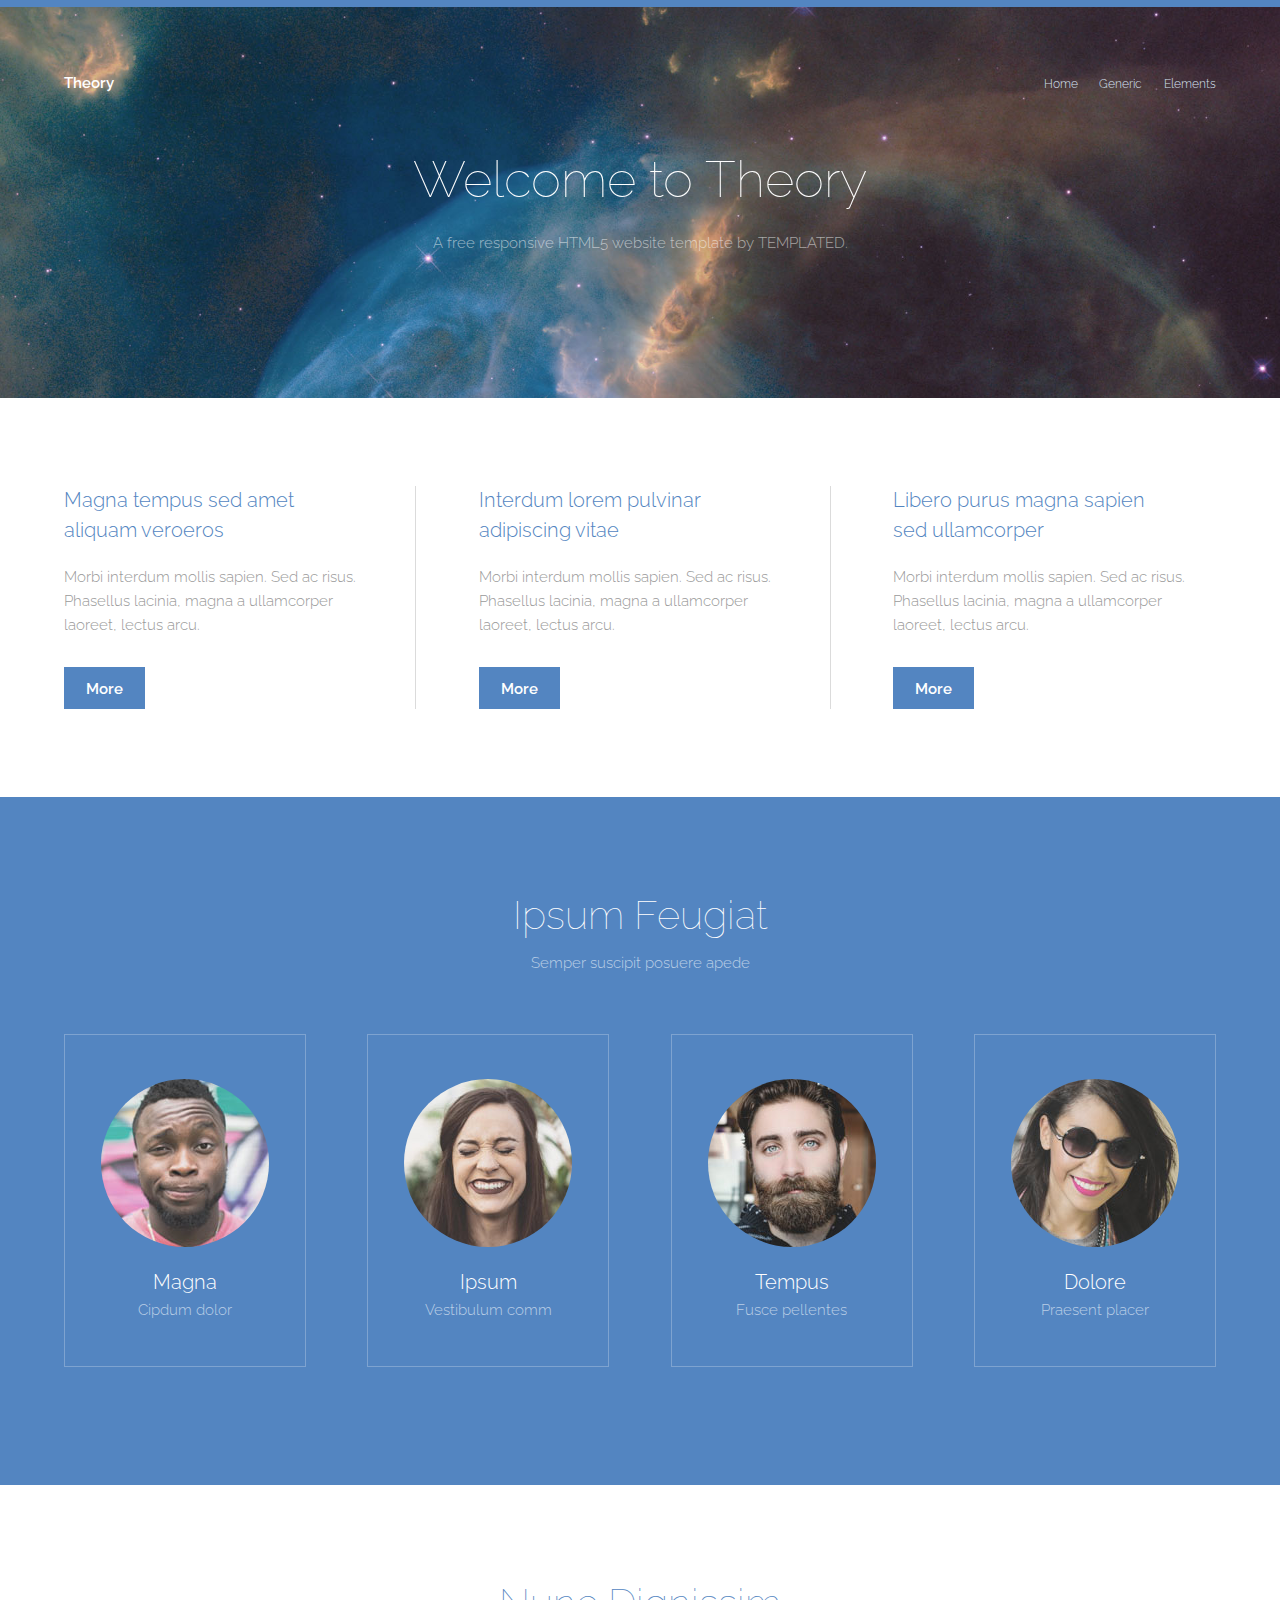
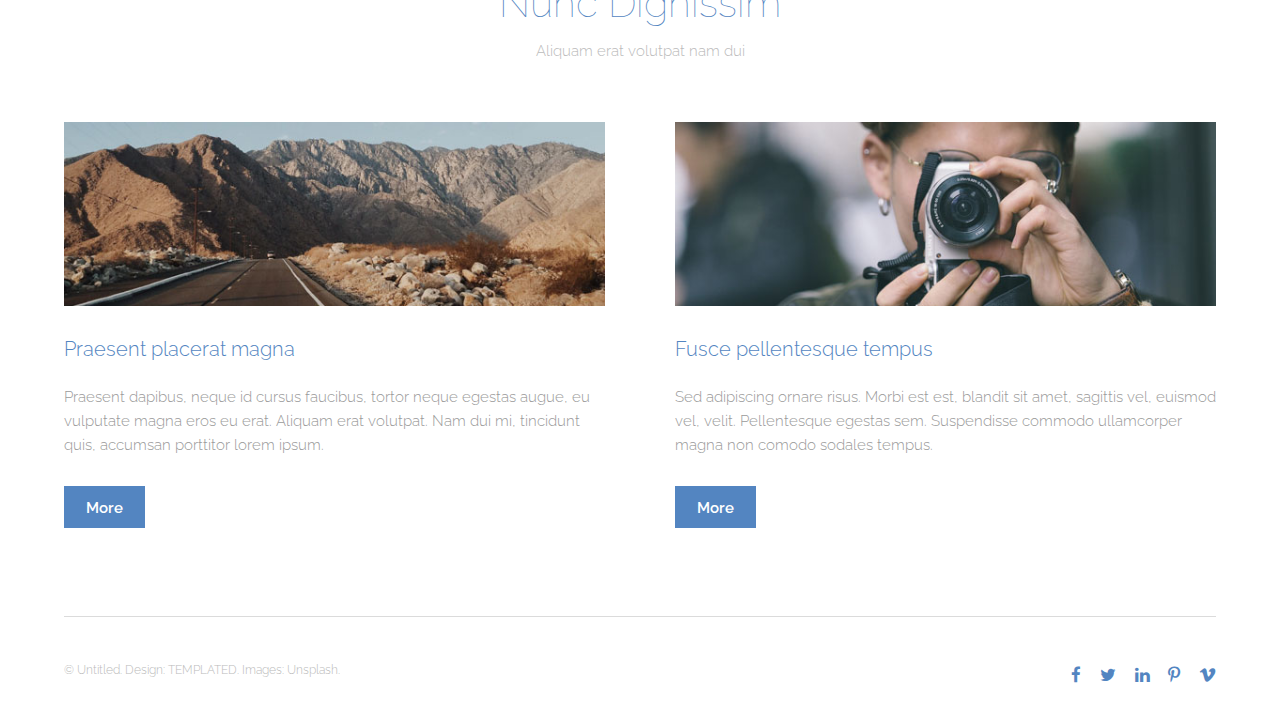
==== index.html @ 664e60cd "Contribuyendo archivos iniciales de proyecto entregado 1.06.17" ====
<!DOCTYPE HTML>
<!--
	Theory by TEMPLATED
	templated.co @templatedco
	Released for free under the Creative Commons Attribution 3.0 license (templated.co/license)
-->
<html>
	<head>
		<title>Theory by TEMPLATED</title>
		<meta charset="utf-8" />
		<meta name="viewport" content="width=device-width, initial-scale=1" />
		<link rel="stylesheet" href="assets/css/main.css" />
	</head>
	<body>

		<!-- Header -->
			<header id="header">
				<div class="inner">
					<a href="index.html" class="logo">Theory</a>
					<nav id="nav">
						<a href="index.html">Home</a>
						<a href="generic.html">Generic</a>
						<a href="elements.html">Elements</a>
					</nav>
					<a href="#navPanel" class="navPanelToggle"><span class="fa fa-bars"></span></a>
				</div>
			</header>

		<!-- Banner -->
			<section id="banner">
				<h1>Welcome to Theory</h1>
				<p>A free responsive HTML5 website template by TEMPLATED.</p>
			</section>

		<!-- One -->
			<section id="one" class="wrapper">
				<div class="inner">
					<div class="flex flex-3">
						<article>
							<header>
								<h3>Magna tempus sed amet<br /> aliquam veroeros</h3>
							</header>
							<p>Morbi interdum mollis sapien. Sed ac risus. Phasellus lacinia, magna a ullamcorper laoreet, lectus arcu.</p>
							<footer>
								<a href="#" class="button special">More</a>
							</footer>
						</article>
						<article>
							<header>
								<h3>Interdum lorem pulvinar<br /> adipiscing vitae</h3>
							</header>
							<p>Morbi interdum mollis sapien. Sed ac risus. Phasellus lacinia, magna a ullamcorper laoreet, lectus arcu.</p>
							<footer>
								<a href="#" class="button special">More</a>
							</footer>
						</article>
						<article>
							<header>
								<h3>Libero purus magna sapien<br /> sed ullamcorper</h3>
							</header>
							<p>Morbi interdum mollis sapien. Sed ac risus. Phasellus lacinia, magna a ullamcorper laoreet, lectus arcu.</p>
							<footer>
								<a href="#" class="button special">More</a>
							</footer>
						</article>
					</div>
				</div>
			</section>

		<!-- Two -->
			<section id="two" class="wrapper style1 special">
				<div class="inner">
					<header>
						<h2>Ipsum Feugiat</h2>
						<p>Semper suscipit posuere apede</p>
					</header>
					<div class="flex flex-4">
						<div class="box person">
							<div class="image round">
								<img src="images/pic03.jpg" alt="Person 1" />
							</div>
							<h3>Magna</h3>
							<p>Cipdum dolor</p>
						</div>
						<div class="box person">
							<div class="image round">
								<img src="images/pic04.jpg" alt="Person 2" />
							</div>
							<h3>Ipsum</h3>
							<p>Vestibulum comm</p>
						</div>
						<div class="box person">
							<div class="image round">
								<img src="images/pic05.jpg" alt="Person 3" />
							</div>
							<h3>Tempus</h3>
							<p>Fusce pellentes</p>
						</div>
						<div class="box person">
							<div class="image round">
								<img src="images/pic06.jpg" alt="Person 4" />
							</div>
							<h3>Dolore</h3>
							<p>Praesent placer</p>
						</div>
					</div>
				</div>
			</section>

		<!-- Three -->
			<section id="three" class="wrapper special">
				<div class="inner">
					<header class="align-center">
						<h2>Nunc Dignissim</h2>
						<p>Aliquam erat volutpat nam dui </p>
					</header>
					<div class="flex flex-2">
						<article>
							<div class="image fit">
								<img src="images/pic01.jpg" alt="Pic 01" />
							</div>
							<header>
								<h3>Praesent placerat magna</h3>
							</header>
							<p>Praesent dapibus, neque id cursus faucibus, tortor neque egestas augue, eu vulputate magna eros eu erat. Aliquam erat volutpat. Nam dui mi, tincidunt quis, accumsan porttitor lorem ipsum.</p>
							<footer>
								<a href="#" class="button special">More</a>
							</footer>
						</article>
						<article>
							<div class="image fit">
								<img src="images/pic02.jpg" alt="Pic 02" />
							</div>
							<header>
								<h3>Fusce pellentesque tempus</h3>
							</header>
							<p>Sed adipiscing ornare risus. Morbi est est, blandit sit amet, sagittis vel, euismod vel, velit. Pellentesque egestas sem. Suspendisse commodo ullamcorper magna non comodo sodales tempus.</p>
							<footer>
								<a href="#" class="button special">More</a>
							</footer>
						</article>
					</div>
				</div>
			</section>

		<!-- Footer -->
			<footer id="footer">
				<div class="inner">
					<div class="flex">
						<div class="copyright">
							&copy; Untitled. Design: <a href="https://templated.co">TEMPLATED</a>. Images: <a href="https://unsplash.com">Unsplash</a>.
						</div>
						<ul class="icons">
							<li><a href="#" class="icon fa-facebook"><span class="label">Facebook</span></a></li>
							<li><a href="#" class="icon fa-twitter"><span class="label">Twitter</span></a></li>
							<li><a href="#" class="icon fa-linkedin"><span class="label">linkedIn</span></a></li>
							<li><a href="#" class="icon fa-pinterest-p"><span class="label">Pinterest</span></a></li>
							<li><a href="#" class="icon fa-vimeo"><span class="label">Vimeo</span></a></li>
						</ul>
					</div>
				</div>
			</footer>

		<!-- Scripts -->
			<script src="assets/js/jquery.min.js"></script>
			<script src="assets/js/skel.min.js"></script>
			<script src="assets/js/util.js"></script>
			<script src="assets/js/main.js"></script>

	</body>
</html>
---- assets/css/main.css ----
@charset "UTF-8";
@import url(font-awesome.min.css);
@import "https://fonts.googleapis.com/css?family=Raleway:100,300,600";

/*
	Theory by TEMPLATED
	templated.co @templatedco
	Released for free under the Creative Commons Attribution 3.0 license (templated.co/license)
*/

/* Reset */

	html, body, div, span, applet, object, iframe, h1, h2, h3, h4, h5, h6, p, blockquote, pre, a, abbr, acronym, address, big, cite, code, del, dfn, em, img, ins, kbd, q, s, samp, small, strike, strong, sub, sup, tt, var, b, u, i, center, dl, dt, dd, ol, ul, li, fieldset, form, label, legend, table, caption, tbody, tfoot, thead, tr, th, td, article, aside, canvas, details, embed, figure, figcaption, footer, header, hgroup, menu, nav, output, ruby, section, summary, time, mark, audio, video {
		margin: 0;
		padding: 0;
		border: 0;
		font-size: 100%;
		font: inherit;
		vertical-align: baseline;
	}

	article, aside, details, figcaption, figure, footer, header, hgroup, menu, nav, section {
		display: block;
	}

	body {
		line-height: 1;
	}

	ol, ul {
		list-style: none;
	}

	blockquote, q {
		quotes: none;
	}

	blockquote:before, blockquote:after, q:before, q:after {
		content: '';
		content: none;
	}

	table {
		border-collapse: collapse;
		border-spacing: 0;
	}

	body {
		-webkit-text-size-adjust: none;
	}

/* Box Model */

	*, *:before, *:after {
		-moz-box-sizing: border-box;
		-webkit-box-sizing: border-box;
		box-sizing: border-box;
	}

/* Containers */

	.container {
		margin-left: auto;
		margin-right: auto;
	}

	.container.\31 25\25 {
		width: 100%;
		max-width: 100em;
		min-width: 80em;
	}

	.container.\37 5\25 {
		width: 60em;
	}

	.container.\35 0\25 {
		width: 40em;
	}

	.container.\32 5\25 {
		width: 20em;
	}

	.container {
		width: 80em;
	}

	@media screen and (max-width: 1680px) {

		.container.\31 25\25 {
			width: 100%;
			max-width: 100em;
			min-width: 80em;
		}

		.container.\37 5\25 {
			width: 60em;
		}

		.container.\35 0\25 {
			width: 40em;
		}

		.container.\32 5\25 {
			width: 20em;
		}

		.container {
			width: 80em;
		}

	}

	@media screen and (max-width: 1280px) {

		.container.\31 25\25 {
			width: 100%;
			max-width: 81.25em;
			min-width: 65em;
		}

		.container.\37 5\25 {
			width: 48.75em;
		}

		.container.\35 0\25 {
			width: 32.5em;
		}

		.container.\32 5\25 {
			width: 16.25em;
		}

		.container {
			width: 65em;
		}

	}

	@media screen and (max-width: 980px) {

		.container.\31 25\25 {
			width: 100%;
			max-width: 112.5%;
			min-width: 90%;
		}

		.container.\37 5\25 {
			width: 67.5%;
		}

		.container.\35 0\25 {
			width: 45%;
		}

		.container.\32 5\25 {
			width: 22.5%;
		}

		.container {
			width: 90%;
		}

	}

	@media screen and (max-width: 736px) {

		.container.\31 25\25 {
			width: 100%;
			max-width: 112.5%;
			min-width: 90%;
		}

		.container.\37 5\25 {
			width: 67.5%;
		}

		.container.\35 0\25 {
			width: 45%;
		}

		.container.\32 5\25 {
			width: 22.5%;
		}

		.container {
			width: 90% !important;
		}

	}

	@media screen and (max-width: 480px) {

		.container.\31 25\25 {
			width: 100%;
			max-width: 112.5%;
			min-width: 90%;
		}

		.container.\37 5\25 {
			width: 67.5%;
		}

		.container.\35 0\25 {
			width: 45%;
		}

		.container.\32 5\25 {
			width: 22.5%;
		}

		.container {
			width: 90% !important;
		}

	}

/* Grid */

	.row {
		border-bottom: solid 1px transparent;
		-moz-box-sizing: border-box;
		-webkit-box-sizing: border-box;
		box-sizing: border-box;
	}

	.row > * {
		float: left;
		-moz-box-sizing: border-box;
		-webkit-box-sizing: border-box;
		box-sizing: border-box;
	}

	.row:after, .row:before {
		content: '';
		display: block;
		clear: both;
		height: 0;
	}

	.row.uniform > * > :first-child {
		margin-top: 0;
	}

	.row.uniform > * > :last-child {
		margin-bottom: 0;
	}

	.row.\30 \25 > * {
		padding: 0 0 0 0em;
	}

	.row.\30 \25 {
		margin: 0 0 -1px 0em;
	}

	.row.uniform.\30 \25 > * {
		padding: 0em 0 0 0em;
	}

	.row.uniform.\30 \25 {
		margin: 0em 0 -1px 0em;
	}

	.row > * {
		padding: 0 0 0 2em;
	}

	.row {
		margin: 0 0 -1px -2em;
	}

	.row.uniform > * {
		padding: 2em 0 0 2em;
	}

	.row.uniform {
		margin: -2em 0 -1px -2em;
	}

	.row.\32 00\25 > * {
		padding: 0 0 0 4em;
	}

	.row.\32 00\25 {
		margin: 0 0 -1px -4em;
	}

	.row.uniform.\32 00\25 > * {
		padding: 4em 0 0 4em;
	}

	.row.uniform.\32 00\25 {
		margin: -4em 0 -1px -4em;
	}

	.row.\31 50\25 > * {
		padding: 0 0 0 3em;
	}

	.row.\31 50\25 {
		margin: 0 0 -1px -3em;
	}

	.row.uniform.\31 50\25 > * {
		padding: 3em 0 0 3em;
	}

	.row.uniform.\31 50\25 {
		margin: -3em 0 -1px -3em;
	}

	.row.\35 0\25 > * {
		padding: 0 0 0 1em;
	}

	.row.\35 0\25 {
		margin: 0 0 -1px -1em;
	}

	.row.uniform.\35 0\25 > * {
		padding: 1em 0 0 1em;
	}

	.row.uniform.\35 0\25 {
		margin: -1em 0 -1px -1em;
	}

	.row.\32 5\25 > * {
		padding: 0 0 0 0.5em;
	}

	.row.\32 5\25 {
		margin: 0 0 -1px -0.5em;
	}

	.row.uniform.\32 5\25 > * {
		padding: 0.5em 0 0 0.5em;
	}

	.row.uniform.\32 5\25 {
		margin: -0.5em 0 -1px -0.5em;
	}

	.\31 2u, .\31 2u\24 {
		width: 100%;
		clear: none;
		margin-left: 0;
	}

	.\31 1u, .\31 1u\24 {
		width: 91.6666666667%;
		clear: none;
		margin-left: 0;
	}

	.\31 0u, .\31 0u\24 {
		width: 83.3333333333%;
		clear: none;
		margin-left: 0;
	}

	.\39 u, .\39 u\24 {
		width: 75%;
		clear: none;
		margin-left: 0;
	}

	.\38 u, .\38 u\24 {
		width: 66.6666666667%;
		clear: none;
		margin-left: 0;
	}

	.\37 u, .\37 u\24 {
		width: 58.3333333333%;
		clear: none;
		margin-left: 0;
	}

	.\36 u, .\36 u\24 {
		width: 50%;
		clear: none;
		margin-left: 0;
	}

	.\35 u, .\35 u\24 {
		width: 41.6666666667%;
		clear: none;
		margin-left: 0;
	}

	.\34 u, .\34 u\24 {
		width: 33.3333333333%;
		clear: none;
		margin-left: 0;
	}

	.\33 u, .\33 u\24 {
		width: 25%;
		clear: none;
		margin-left: 0;
	}

	.\32 u, .\32 u\24 {
		width: 16.6666666667%;
		clear: none;
		margin-left: 0;
	}

	.\31 u, .\31 u\24 {
		width: 8.3333333333%;
		clear: none;
		margin-left: 0;
	}

	.\31 2u\24 + *,
	.\31 1u\24 + *,
	.\31 0u\24 + *,
	.\39 u\24 + *,
	.\38 u\24 + *,
	.\37 u\24 + *,
	.\36 u\24 + *,
	.\35 u\24 + *,
	.\34 u\24 + *,
	.\33 u\24 + *,
	.\32 u\24 + *,
	.\31 u\24 + * {
		clear: left;
	}

	.\-11u {
		margin-left: 91.66667%;
	}

	.\-10u {
		margin-left: 83.33333%;
	}

	.\-9u {
		margin-left: 75%;
	}

	.\-8u {
		margin-left: 66.66667%;
	}

	.\-7u {
		margin-left: 58.33333%;
	}

	.\-6u {
		margin-left: 50%;
	}

	.\-5u {
		margin-left: 41.66667%;
	}

	.\-4u {
		margin-left: 33.33333%;
	}

	.\-3u {
		margin-left: 25%;
	}

	.\-2u {
		margin-left: 16.66667%;
	}

	.\-1u {
		margin-left: 8.33333%;
	}

	@media screen and (max-width: 1680px) {

		.row > * {
			padding: 0 0 0 2em;
		}

		.row {
			margin: 0 0 -1px -2em;
		}

		.row.uniform > * {
			padding: 2em 0 0 2em;
		}

		.row.uniform {
			margin: -2em 0 -1px -2em;
		}

		.row.\32 00\25 > * {
			padding: 0 0 0 4em;
		}

		.row.\32 00\25 {
			margin: 0 0 -1px -4em;
		}

		.row.uniform.\32 00\25 > * {
			padding: 4em 0 0 4em;
		}

		.row.uniform.\32 00\25 {
			margin: -4em 0 -1px -4em;
		}

		.row.\31 50\25 > * {
			padding: 0 0 0 3em;
		}

		.row.\31 50\25 {
			margin: 0 0 -1px -3em;
		}

		.row.uniform.\31 50\25 > * {
			padding: 3em 0 0 3em;
		}

		.row.uniform.\31 50\25 {
			margin: -3em 0 -1px -3em;
		}

		.row.\35 0\25 > * {
			padding: 0 0 0 1em;
		}

		.row.\35 0\25 {
			margin: 0 0 -1px -1em;
		}

		.row.uniform.\35 0\25 > * {
			padding: 1em 0 0 1em;
		}

		.row.uniform.\35 0\25 {
			margin: -1em 0 -1px -1em;
		}

		.row.\32 5\25 > * {
			padding: 0 0 0 0.5em;
		}

		.row.\32 5\25 {
			margin: 0 0 -1px -0.5em;
		}

		.row.uniform.\32 5\25 > * {
			padding: 0.5em 0 0 0.5em;
		}

		.row.uniform.\32 5\25 {
			margin: -0.5em 0 -1px -0.5em;
		}

		.\31 2u\28xlarge\29, .\31 2u\24\28xlarge\29 {
			width: 100%;
			clear: none;
			margin-left: 0;
		}

		.\31 1u\28xlarge\29, .\31 1u\24\28xlarge\29 {
			width: 91.6666666667%;
			clear: none;
			margin-left: 0;
		}

		.\31 0u\28xlarge\29, .\31 0u\24\28xlarge\29 {
			width: 83.3333333333%;
			clear: none;
			margin-left: 0;
		}

		.\39 u\28xlarge\29, .\39 u\24\28xlarge\29 {
			width: 75%;
			clear: none;
			margin-left: 0;
		}

		.\38 u\28xlarge\29, .\38 u\24\28xlarge\29 {
			width: 66.6666666667%;
			clear: none;
			margin-left: 0;
		}

		.\37 u\28xlarge\29, .\37 u\24\28xlarge\29 {
			width: 58.3333333333%;
			clear: none;
			margin-left: 0;
		}

		.\36 u\28xlarge\29, .\36 u\24\28xlarge\29 {
			width: 50%;
			clear: none;
			margin-left: 0;
		}

		.\35 u\28xlarge\29, .\35 u\24\28xlarge\29 {
			width: 41.6666666667%;
			clear: none;
			margin-left: 0;
		}

		.\34 u\28xlarge\29, .\34 u\24\28xlarge\29 {
			width: 33.3333333333%;
			clear: none;
			margin-left: 0;
		}

		.\33 u\28xlarge\29, .\33 u\24\28xlarge\29 {
			width: 25%;
			clear: none;
			margin-left: 0;
		}

		.\32 u\28xlarge\29, .\32 u\24\28xlarge\29 {
			width: 16.6666666667%;
			clear: none;
			margin-left: 0;
		}

		.\31 u\28xlarge\29, .\31 u\24\28xlarge\29 {
			width: 8.3333333333%;
			clear: none;
			margin-left: 0;
		}

		.\31 2u\24\28xlarge\29 + *,
		.\31 1u\24\28xlarge\29 + *,
		.\31 0u\24\28xlarge\29 + *,
		.\39 u\24\28xlarge\29 + *,
		.\38 u\24\28xlarge\29 + *,
		.\37 u\24\28xlarge\29 + *,
		.\36 u\24\28xlarge\29 + *,
		.\35 u\24\28xlarge\29 + *,
		.\34 u\24\28xlarge\29 + *,
		.\33 u\24\28xlarge\29 + *,
		.\32 u\24\28xlarge\29 + *,
		.\31 u\24\28xlarge\29 + * {
			clear: left;
		}

		.\-11u\28xlarge\29 {
			margin-left: 91.66667%;
		}

		.\-10u\28xlarge\29 {
			margin-left: 83.33333%;
		}

		.\-9u\28xlarge\29 {
			margin-left: 75%;
		}

		.\-8u\28xlarge\29 {
			margin-left: 66.66667%;
		}

		.\-7u\28xlarge\29 {
			margin-left: 58.33333%;
		}

		.\-6u\28xlarge\29 {
			margin-left: 50%;
		}

		.\-5u\28xlarge\29 {
			margin-left: 41.66667%;
		}

		.\-4u\28xlarge\29 {
			margin-left: 33.33333%;
		}

		.\-3u\28xlarge\29 {
			margin-left: 25%;
		}

		.\-2u\28xlarge\29 {
			margin-left: 16.66667%;
		}

		.\-1u\28xlarge\29 {
			margin-left: 8.33333%;
		}

	}

	@media screen and (max-width: 1280px) {

		.row > * {
			padding: 0 0 0 1.5em;
		}

		.row {
			margin: 0 0 -1px -1.5em;
		}

		.row.uniform > * {
			padding: 1.5em 0 0 1.5em;
		}

		.row.uniform {
			margin: -1.5em 0 -1px -1.5em;
		}

		.row.\32 00\25 > * {
			padding: 0 0 0 3em;
		}

		.row.\32 00\25 {
			margin: 0 0 -1px -3em;
		}

		.row.uniform.\32 00\25 > * {
			padding: 3em 0 0 3em;
		}

		.row.uniform.\32 00\25 {
			margin: -3em 0 -1px -3em;
		}

		.row.\31 50\25 > * {
			padding: 0 0 0 2.25em;
		}

		.row.\31 50\25 {
			margin: 0 0 -1px -2.25em;
		}

		.row.uniform.\31 50\25 > * {
			padding: 2.25em 0 0 2.25em;
		}

		.row.uniform.\31 50\25 {
			margin: -2.25em 0 -1px -2.25em;
		}

		.row.\35 0\25 > * {
			padding: 0 0 0 0.75em;
		}

		.row.\35 0\25 {
			margin: 0 0 -1px -0.75em;
		}

		.row.uniform.\35 0\25 > * {
			padding: 0.75em 0 0 0.75em;
		}

		.row.uniform.\35 0\25 {
			margin: -0.75em 0 -1px -0.75em;
		}

		.row.\32 5\25 > * {
			padding: 0 0 0 0.375em;
		}

		.row.\32 5\25 {
			margin: 0 0 -1px -0.375em;
		}

		.row.uniform.\32 5\25 > * {
			padding: 0.375em 0 0 0.375em;
		}

		.row.uniform.\32 5\25 {
			margin: -0.375em 0 -1px -0.375em;
		}

		.\31 2u\28large\29, .\31 2u\24\28large\29 {
			width: 100%;
			clear: none;
			margin-left: 0;
		}

		.\31 1u\28large\29, .\31 1u\24\28large\29 {
			width: 91.6666666667%;
			clear: none;
			margin-left: 0;
		}

		.\31 0u\28large\29, .\31 0u\24\28large\29 {
			width: 83.3333333333%;
			clear: none;
			margin-left: 0;
		}

		.\39 u\28large\29, .\39 u\24\28large\29 {
			width: 75%;
			clear: none;
			margin-left: 0;
		}

		.\38 u\28large\29, .\38 u\24\28large\29 {
			width: 66.6666666667%;
			clear: none;
			margin-left: 0;
		}

		.\37 u\28large\29, .\37 u\24\28large\29 {
			width: 58.3333333333%;
			clear: none;
			margin-left: 0;
		}

		.\36 u\28large\29, .\36 u\24\28large\29 {
			width: 50%;
			clear: none;
			margin-left: 0;
		}

		.\35 u\28large\29, .\35 u\24\28large\29 {
			width: 41.6666666667%;
			clear: none;
			margin-left: 0;
		}

		.\34 u\28large\29, .\34 u\24\28large\29 {
			width: 33.3333333333%;
			clear: none;
			margin-left: 0;
		}

		.\33 u\28large\29, .\33 u\24\28large\29 {
			width: 25%;
			clear: none;
			margin-left: 0;
		}

		.\32 u\28large\29, .\32 u\24\28large\29 {
			width: 16.6666666667%;
			clear: none;
			margin-left: 0;
		}

		.\31 u\28large\29, .\31 u\24\28large\29 {
			width: 8.3333333333%;
			clear: none;
			margin-left: 0;
		}

		.\31 2u\24\28large\29 + *,
		.\31 1u\24\28large\29 + *,
		.\31 0u\24\28large\29 + *,
		.\39 u\24\28large\29 + *,
		.\38 u\24\28large\29 + *,
		.\37 u\24\28large\29 + *,
		.\36 u\24\28large\29 + *,
		.\35 u\24\28large\29 + *,
		.\34 u\24\28large\29 + *,
		.\33 u\24\28large\29 + *,
		.\32 u\24\28large\29 + *,
		.\31 u\24\28large\29 + * {
			clear: left;
		}

		.\-11u\28large\29 {
			margin-left: 91.66667%;
		}

		.\-10u\28large\29 {
			margin-left: 83.33333%;
		}

		.\-9u\28large\29 {
			margin-left: 75%;
		}

		.\-8u\28large\29 {
			margin-left: 66.66667%;
		}

		.\-7u\28large\29 {
			margin-left: 58.33333%;
		}

		.\-6u\28large\29 {
			margin-left: 50%;
		}

		.\-5u\28large\29 {
			margin-left: 41.66667%;
		}

		.\-4u\28large\29 {
			margin-left: 33.33333%;
		}

		.\-3u\28large\29 {
			margin-left: 25%;
		}

		.\-2u\28large\29 {
			margin-left: 16.66667%;
		}

		.\-1u\28large\29 {
			margin-left: 8.33333%;
		}

	}

	@media screen and (max-width: 980px) {

		.row > * {
			padding: 0 0 0 1.5em;
		}

		.row {
			margin: 0 0 -1px -1.5em;
		}

		.row.uniform > * {
			padding: 1.5em 0 0 1.5em;
		}

		.row.uniform {
			margin: -1.5em 0 -1px -1.5em;
		}

		.row.\32 00\25 > * {
			padding: 0 0 0 3em;
		}

		.row.\32 00\25 {
			margin: 0 0 -1px -3em;
		}

		.row.uniform.\32 00\25 > * {
			padding: 3em 0 0 3em;
		}

		.row.uniform.\32 00\25 {
			margin: -3em 0 -1px -3em;
		}

		.row.\31 50\25 > * {
			padding: 0 0 0 2.25em;
		}

		.row.\31 50\25 {
			margin: 0 0 -1px -2.25em;
		}

		.row.uniform.\31 50\25 > * {
			padding: 2.25em 0 0 2.25em;
		}

		.row.uniform.\31 50\25 {
			margin: -2.25em 0 -1px -2.25em;
		}

		.row.\35 0\25 > * {
			padding: 0 0 0 0.75em;
		}

		.row.\35 0\25 {
			margin: 0 0 -1px -0.75em;
		}

		.row.uniform.\35 0\25 > * {
			padding: 0.75em 0 0 0.75em;
		}

		.row.uniform.\35 0\25 {
			margin: -0.75em 0 -1px -0.75em;
		}

		.row.\32 5\25 > * {
			padding: 0 0 0 0.375em;
		}

		.row.\32 5\25 {
			margin: 0 0 -1px -0.375em;
		}

		.row.uniform.\32 5\25 > * {
			padding: 0.375em 0 0 0.375em;
		}

		.row.uniform.\32 5\25 {
			margin: -0.375em 0 -1px -0.375em;
		}

		.\31 2u\28medium\29, .\31 2u\24\28medium\29 {
			width: 100%;
			clear: none;
			margin-left: 0;
		}

		.\31 1u\28medium\29, .\31 1u\24\28medium\29 {
			width: 91.6666666667%;
			clear: none;
			margin-left: 0;
		}

		.\31 0u\28medium\29, .\31 0u\24\28medium\29 {
			width: 83.3333333333%;
			clear: none;
			margin-left: 0;
		}

		.\39 u\28medium\29, .\39 u\24\28medium\29 {
			width: 75%;
			clear: none;
			margin-left: 0;
		}

		.\38 u\28medium\29, .\38 u\24\28medium\29 {
			width: 66.6666666667%;
			clear: none;
			margin-left: 0;
		}

		.\37 u\28medium\29, .\37 u\24\28medium\29 {
			width: 58.3333333333%;
			clear: none;
			margin-left: 0;
		}

		.\36 u\28medium\29, .\36 u\24\28medium\29 {
			width: 50%;
			clear: none;
			margin-left: 0;
		}

		.\35 u\28medium\29, .\35 u\24\28medium\29 {
			width: 41.6666666667%;
			clear: none;
			margin-left: 0;
		}

		.\34 u\28medium\29, .\34 u\24\28medium\29 {
			width: 33.3333333333%;
			clear: none;
			margin-left: 0;
		}

		.\33 u\28medium\29, .\33 u\24\28medium\29 {
			width: 25%;
			clear: none;
			margin-left: 0;
		}

		.\32 u\28medium\29, .\32 u\24\28medium\29 {
			width: 16.6666666667%;
			clear: none;
			margin-left: 0;
		}

		.\31 u\28medium\29, .\31 u\24\28medium\29 {
			width: 8.3333333333%;
			clear: none;
			margin-left: 0;
		}

		.\31 2u\24\28medium\29 + *,
		.\31 1u\24\28medium\29 + *,
		.\31 0u\24\28medium\29 + *,
		.\39 u\24\28medium\29 + *,
		.\38 u\24\28medium\29 + *,
		.\37 u\24\28medium\29 + *,
		.\36 u\24\28medium\29 + *,
		.\35 u\24\28medium\29 + *,
		.\34 u\24\28medium\29 + *,
		.\33 u\24\28medium\29 + *,
		.\32 u\24\28medium\29 + *,
		.\31 u\24\28medium\29 + * {
			clear: left;
		}

		.\-11u\28medium\29 {
			margin-left: 91.66667%;
		}

		.\-10u\28medium\29 {
			margin-left: 83.33333%;
		}

		.\-9u\28medium\29 {
			margin-left: 75%;
		}

		.\-8u\28medium\29 {
			margin-left: 66.66667%;
		}

		.\-7u\28medium\29 {
			margin-left: 58.33333%;
		}

		.\-6u\28medium\29 {
			margin-left: 50%;
		}

		.\-5u\28medium\29 {
			margin-left: 41.66667%;
		}

		.\-4u\28medium\29 {
			margin-left: 33.33333%;
		}

		.\-3u\28medium\29 {
			margin-left: 25%;
		}

		.\-2u\28medium\29 {
			margin-left: 16.66667%;
		}

		.\-1u\28medium\29 {
			margin-left: 8.33333%;
		}

	}

	@media screen and (max-width: 736px) {

		.row > * {
			padding: 0 0 0 1.25em;
		}

		.row {
			margin: 0 0 -1px -1.25em;
		}

		.row.uniform > * {
			padding: 1.25em 0 0 1.25em;
		}

		.row.uniform {
			margin: -1.25em 0 -1px -1.25em;
		}

		.row.\32 00\25 > * {
			padding: 0 0 0 2.5em;
		}

		.row.\32 00\25 {
			margin: 0 0 -1px -2.5em;
		}

		.row.uniform.\32 00\25 > * {
			padding: 2.5em 0 0 2.5em;
		}

		.row.uniform.\32 00\25 {
			margin: -2.5em 0 -1px -2.5em;
		}

		.row.\31 50\25 > * {
			padding: 0 0 0 1.875em;
		}

		.row.\31 50\25 {
			margin: 0 0 -1px -1.875em;
		}

		.row.uniform.\31 50\25 > * {
			padding: 1.875em 0 0 1.875em;
		}

		.row.uniform.\31 50\25 {
			margin: -1.875em 0 -1px -1.875em;
		}

		.row.\35 0\25 > * {
			padding: 0 0 0 0.625em;
		}

		.row.\35 0\25 {
			margin: 0 0 -1px -0.625em;
		}

		.row.uniform.\35 0\25 > * {
			padding: 0.625em 0 0 0.625em;
		}

		.row.uniform.\35 0\25 {
			margin: -0.625em 0 -1px -0.625em;
		}

		.row.\32 5\25 > * {
			padding: 0 0 0 0.3125em;
		}

		.row.\32 5\25 {
			margin: 0 0 -1px -0.3125em;
		}

		.row.uniform.\32 5\25 > * {
			padding: 0.3125em 0 0 0.3125em;
		}

		.row.uniform.\32 5\25 {
			margin: -0.3125em 0 -1px -0.3125em;
		}

		.\31 2u\28small\29, .\31 2u\24\28small\29 {
			width: 100%;
			clear: none;
			margin-left: 0;
		}

		.\31 1u\28small\29, .\31 1u\24\28small\29 {
			width: 91.6666666667%;
			clear: none;
			margin-left: 0;
		}

		.\31 0u\28small\29, .\31 0u\24\28small\29 {
			width: 83.3333333333%;
			clear: none;
			margin-left: 0;
		}

		.\39 u\28small\29, .\39 u\24\28small\29 {
			width: 75%;
			clear: none;
			margin-left: 0;
		}

		.\38 u\28small\29, .\38 u\24\28small\29 {
			width: 66.6666666667%;
			clear: none;
			margin-left: 0;
		}

		.\37 u\28small\29, .\37 u\24\28small\29 {
			width: 58.3333333333%;
			clear: none;
			margin-left: 0;
		}

		.\36 u\28small\29, .\36 u\24\28small\29 {
			width: 50%;
			clear: none;
			margin-left: 0;
		}

		.\35 u\28small\29, .\35 u\24\28small\29 {
			width: 41.6666666667%;
			clear: none;
			margin-left: 0;
		}

		.\34 u\28small\29, .\34 u\24\28small\29 {
			width: 33.3333333333%;
			clear: none;
			margin-left: 0;
		}

		.\33 u\28small\29, .\33 u\24\28small\29 {
			width: 25%;
			clear: none;
			margin-left: 0;
		}

		.\32 u\28small\29, .\32 u\24\28small\29 {
			width: 16.6666666667%;
			clear: none;
			margin-left: 0;
		}

		.\31 u\28small\29, .\31 u\24\28small\29 {
			width: 8.3333333333%;
			clear: none;
			margin-left: 0;
		}

		.\31 2u\24\28small\29 + *,
		.\31 1u\24\28small\29 + *,
		.\31 0u\24\28small\29 + *,
		.\39 u\24\28small\29 + *,
		.\38 u\24\28small\29 + *,
		.\37 u\24\28small\29 + *,
		.\36 u\24\28small\29 + *,
		.\35 u\24\28small\29 + *,
		.\34 u\24\28small\29 + *,
		.\33 u\24\28small\29 + *,
		.\32 u\24\28small\29 + *,
		.\31 u\24\28small\29 + * {
			clear: left;
		}

		.\-11u\28small\29 {
			margin-left: 91.66667%;
		}

		.\-10u\28small\29 {
			margin-left: 83.33333%;
		}

		.\-9u\28small\29 {
			margin-left: 75%;
		}

		.\-8u\28small\29 {
			margin-left: 66.66667%;
		}

		.\-7u\28small\29 {
			margin-left: 58.33333%;
		}

		.\-6u\28small\29 {
			margin-left: 50%;
		}

		.\-5u\28small\29 {
			margin-left: 41.66667%;
		}

		.\-4u\28small\29 {
			margin-left: 33.33333%;
		}

		.\-3u\28small\29 {
			margin-left: 25%;
		}

		.\-2u\28small\29 {
			margin-left: 16.66667%;
		}

		.\-1u\28small\29 {
			margin-left: 8.33333%;
		}

	}

	@media screen and (max-width: 480px) {

		.row > * {
			padding: 0 0 0 1.25em;
		}

		.row {
			margin: 0 0 -1px -1.25em;
		}

		.row.uniform > * {
			padding: 1.25em 0 0 1.25em;
		}

		.row.uniform {
			margin: -1.25em 0 -1px -1.25em;
		}

		.row.\32 00\25 > * {
			padding: 0 0 0 2.5em;
		}

		.row.\32 00\25 {
			margin: 0 0 -1px -2.5em;
		}

		.row.uniform.\32 00\25 > * {
			padding: 2.5em 0 0 2.5em;
		}

		.row.uniform.\32 00\25 {
			margin: -2.5em 0 -1px -2.5em;
		}

		.row.\31 50\25 > * {
			padding: 0 0 0 1.875em;
		}

		.row.\31 50\25 {
			margin: 0 0 -1px -1.875em;
		}

		.row.uniform.\31 50\25 > * {
			padding: 1.875em 0 0 1.875em;
		}

		.row.uniform.\31 50\25 {
			margin: -1.875em 0 -1px -1.875em;
		}

		.row.\35 0\25 > * {
			padding: 0 0 0 0.625em;
		}

		.row.\35 0\25 {
			margin: 0 0 -1px -0.625em;
		}

		.row.uniform.\35 0\25 > * {
			padding: 0.625em 0 0 0.625em;
		}

		.row.uniform.\35 0\25 {
			margin: -0.625em 0 -1px -0.625em;
		}

		.row.\32 5\25 > * {
			padding: 0 0 0 0.3125em;
		}

		.row.\32 5\25 {
			margin: 0 0 -1px -0.3125em;
		}

		.row.uniform.\32 5\25 > * {
			padding: 0.3125em 0 0 0.3125em;
		}

		.row.uniform.\32 5\25 {
			margin: -0.3125em 0 -1px -0.3125em;
		}

		.\31 2u\28xsmall\29, .\31 2u\24\28xsmall\29 {
			width: 100%;
			clear: none;
			margin-left: 0;
		}

		.\31 1u\28xsmall\29, .\31 1u\24\28xsmall\29 {
			width: 91.6666666667%;
			clear: none;
			margin-left: 0;
		}

		.\31 0u\28xsmall\29, .\31 0u\24\28xsmall\29 {
			width: 83.3333333333%;
			clear: none;
			margin-left: 0;
		}

		.\39 u\28xsmall\29, .\39 u\24\28xsmall\29 {
			width: 75%;
			clear: none;
			margin-left: 0;
		}

		.\38 u\28xsmall\29, .\38 u\24\28xsmall\29 {
			width: 66.6666666667%;
			clear: none;
			margin-left: 0;
		}

		.\37 u\28xsmall\29, .\37 u\24\28xsmall\29 {
			width: 58.3333333333%;
			clear: none;
			margin-left: 0;
		}

		.\36 u\28xsmall\29, .\36 u\24\28xsmall\29 {
			width: 50%;
			clear: none;
			margin-left: 0;
		}

		.\35 u\28xsmall\29, .\35 u\24\28xsmall\29 {
			width: 41.6666666667%;
			clear: none;
			margin-left: 0;
		}

		.\34 u\28xsmall\29, .\34 u\24\28xsmall\29 {
			width: 33.3333333333%;
			clear: none;
			margin-left: 0;
		}

		.\33 u\28xsmall\29, .\33 u\24\28xsmall\29 {
			width: 25%;
			clear: none;
			margin-left: 0;
		}

		.\32 u\28xsmall\29, .\32 u\24\28xsmall\29 {
			width: 16.6666666667%;
			clear: none;
			margin-left: 0;
		}

		.\31 u\28xsmall\29, .\31 u\24\28xsmall\29 {
			width: 8.3333333333%;
			clear: none;
			margin-left: 0;
		}

		.\31 2u\24\28xsmall\29 + *,
		.\31 1u\24\28xsmall\29 + *,
		.\31 0u\24\28xsmall\29 + *,
		.\39 u\24\28xsmall\29 + *,
		.\38 u\24\28xsmall\29 + *,
		.\37 u\24\28xsmall\29 + *,
		.\36 u\24\28xsmall\29 + *,
		.\35 u\24\28xsmall\29 + *,
		.\34 u\24\28xsmall\29 + *,
		.\33 u\24\28xsmall\29 + *,
		.\32 u\24\28xsmall\29 + *,
		.\31 u\24\28xsmall\29 + * {
			clear: left;
		}

		.\-11u\28xsmall\29 {
			margin-left: 91.66667%;
		}

		.\-10u\28xsmall\29 {
			margin-left: 83.33333%;
		}

		.\-9u\28xsmall\29 {
			margin-left: 75%;
		}

		.\-8u\28xsmall\29 {
			margin-left: 66.66667%;
		}

		.\-7u\28xsmall\29 {
			margin-left: 58.33333%;
		}

		.\-6u\28xsmall\29 {
			margin-left: 50%;
		}

		.\-5u\28xsmall\29 {
			margin-left: 41.66667%;
		}

		.\-4u\28xsmall\29 {
			margin-left: 33.33333%;
		}

		.\-3u\28xsmall\29 {
			margin-left: 25%;
		}

		.\-2u\28xsmall\29 {
			margin-left: 16.66667%;
		}

		.\-1u\28xsmall\29 {
			margin-left: 8.33333%;
		}

	}

/* Basic */

	@-ms-viewport {
		width: device-width;
	}

	body {
		-ms-overflow-style: scrollbar;
	}

	@media screen and (max-width: 480px) {

		html, body {
			min-width: 320px;
		}

	}

	body {
		background: #fff;
	}

		body.is-loading *, body.is-loading *:before, body.is-loading *:after {
			-moz-animation: none !important;
			-webkit-animation: none !important;
			-ms-animation: none !important;
			animation: none !important;
			-moz-transition: none !important;
			-webkit-transition: none !important;
			-ms-transition: none !important;
			transition: none !important;
		}

/* Type */

	body, input, select, textarea {
		color: #9a9a9a;
		font-family: "Raleway", Arial, Helvetica, sans-serif;
		font-size: 13pt;
		font-weight: 300;
		line-height: 1.65;
	}

		@media screen and (max-width: 1680px) {

			body, input, select, textarea {
				font-size: 11pt;
			}

		}

		@media screen and (max-width: 1280px) {

			body, input, select, textarea {
				font-size: 11pt;
			}

		}

		@media screen and (max-width: 980px) {

			body, input, select, textarea {
				font-size: 12pt;
			}

		}

		@media screen and (max-width: 736px) {

			body, input, select, textarea {
				font-size: 12pt;
			}

		}

		@media screen and (max-width: 480px) {

			body, input, select, textarea {
				font-size: 12pt;
			}

		}

	a {
		color: #5385c1;
		text-decoration: underline;
	}

		a:hover {
			text-decoration: none;
		}

	strong, b {
		color: #555;
		font-weight: 600;
	}

	em, i {
		font-style: italic;
	}

	p {
		margin: 0 0 2em 0;
	}

	h1, h2, h3, h4, h5, h6 {
		color: #5385c1;
		font-weight: 300;
		line-height: 1.5;
		margin: 0 0 1em 0;
	}

		h1 a, h2 a, h3 a, h4 a, h5 a, h6 a {
			color: inherit;
			text-decoration: none;
		}

	h2 {
		font-size: 1.75em;
		font-weight: 100;
	}

	h3 {
		font-size: 1.35em;
	}

	h4 {
		font-size: 1.1em;
	}

	h5 {
		font-size: 0.9em;
	}

	h6 {
		font-size: 0.7em;
	}

	sub {
		font-size: 0.8em;
		position: relative;
		top: 0.5em;
	}

	sup {
		font-size: 0.8em;
		position: relative;
		top: -0.5em;
	}

	blockquote {
		border-left: solid 4px #dbdbdb;
		font-style: italic;
		margin: 0 0 2em 0;
		padding: 0.5em 0 0.5em 2em;
	}

	code {
		background: rgba(144, 144, 144, 0.075);
		border-radius: 0;
		border: solid 1px #dbdbdb;
		font-family: "Courier New", monospace;
		font-size: 0.9em;
		margin: 0 0.25em;
		padding: 0.25em 0.65em;
	}

	pre {
		-webkit-overflow-scrolling: touch;
		font-family: "Courier New", monospace;
		font-size: 0.9em;
		margin: 0 0 2em 0;
	}

		pre code {
			display: block;
			line-height: 1.75;
			padding: 1em 1.5em;
			overflow-x: auto;
		}

	hr {
		border: 0;
		border-bottom: solid 1px #dbdbdb;
		margin: 2em 0;
	}

		hr.major {
			margin: 3em 0;
		}

	.align-left {
		text-align: left;
	}

	.align-center {
		text-align: center;
	}

	.align-right {
		text-align: right;
	}

	.inner {
		max-width: 75em;
		margin: 0 auto;
	}

		@media screen and (max-width: 1280px) {

			.inner {
				max-width: 90%;
			}

		}

		@media screen and (max-width: 480px) {

			.inner {
				max-width: 85%;
			}

		}

/* Section/Article */

	section.special, article.special {
		text-align: center;
	}

		section.special article, article.special article {
			text-align: left;
		}

	section.wrapper, article.wrapper {
		padding: 6em 0;
	}

		section.wrapper header, article.wrapper header {
			margin-bottom: 4em;
		}

			section.wrapper header h2, article.wrapper header h2 {
				font-size: 2.75em;
				margin: 0 0 .5em 0;
			}

			section.wrapper header p, article.wrapper header p {
				font-size: 1em;
			}

		section.wrapper article header, article.wrapper article header {
			margin: 0;
		}

		section.wrapper.style1, article.wrapper.style1 {
			background: #5385c1;
			color: #bacee6;
		}

			section.wrapper.style1 header h2, article.wrapper.style1 header h2 {
				color: #fff;
			}

			section.wrapper.style1 header p, article.wrapper.style1 header p {
				color: #bacee6;
			}

			section.wrapper.style1 h3, article.wrapper.style1 h3 {
				color: #FFF;
			}

		@media screen and (max-width: 980px) {

			section.wrapper, article.wrapper {
				padding: 2em 0;
			}

		}

		@media screen and (max-width: 736px) {

			section.wrapper header, article.wrapper header {
				margin-bottom: 2em;
			}

				section.wrapper header h2, article.wrapper header h2 {
					font-size: 2em;
				}

				section.wrapper header p, article.wrapper header p {
					font-size: .9em;
				}

		}

		@media screen and (max-width: 480px) {

			section.wrapper, article.wrapper {
				text-align: center;
			}

				section.wrapper article, article.wrapper article {
					text-align: center;
				}

		}

	header p {
		color: #bbb;
		position: relative;
		margin: 0 0 1.5em 0;
	}

	header h2 + p {
		font-size: 1.25em;
		margin-top: -1em;
	}

	header h3 + p {
		font-size: 1.1em;
		margin-top: -0.8em;
	}

	header h4 + p,
	header h5 + p,
	header h6 + p {
		font-size: 0.9em;
		margin-top: -0.6em;
	}

/* Flex */

	.flex {
		display: -ms-flexbox;
		-ms-flex-wrap: wrap;
		-ms-flex-pack: justify;
		display: -moz-flex;
		display: -webkit-flex;
		display: -ms-flex;
		display: flex;
		-moz-flex-wrap: wrap;
		-webkit-flex-wrap: wrap;
		-ms-flex-wrap: wrap;
		flex-wrap: wrap;
		-moz-justify-content: space-between;
		-webkit-justify-content: space-between;
		-ms-justify-content: space-between;
		justify-content: space-between;
	}

		.flex.flex-2 article {
			width: 47%;
		}

		.flex.flex-3 article {
			position: relative;
			width: 28%;
		}

			.flex.flex-3 article:before {
				content: '';
				position: absolute;
				width: 100%;
				height: 100%;
				right: -2em;
				top: 0;
				border-right: 1px solid #dbdbdb;
				pointer-events: none;
			}

			.flex.flex-3 article:last-child:before {
				border: none;
			}

		.flex.flex-4 .box {
			width: 21%;
		}

		@media screen and (max-width: 980px) {

			.flex.flex-2 article {
				width: 100%;
				margin-bottom: 3em;
			}

				.flex.flex-2 article:last-child {
					margin-bottom: 0;
				}

			.flex.flex-3 {
				-moz-flex-direction: column;
				-webkit-flex-direction: column;
				-ms-flex-direction: column;
				flex-direction: column;
			}

				.flex.flex-3 article {
					width: 100%;
					border-bottom: 1px solid #dbdbdb;
					padding-bottom: 2.5em;
					margin-bottom: 3em;
				}

					.flex.flex-3 article:last-child {
						border: none;
						padding-bottom: 0;
						margin: 0 0 1em 0;
					}

					.flex.flex-3 article:before {
						display: none;
					}

			.flex.flex-4 .box {
				width: 47%;
			}

		}

		@media screen and (max-width: 480px) {

			.flex.flex-4 .box {
				width: 100%;
			}

		}

/* Form */

	form {
		margin: 0 0 2em 0;
	}

	label {
		color: #555;
		display: block;
		font-size: 0.9em;
		font-weight: 600;
		margin: 0 0 1em 0;
	}

	input[type="text"],
	input[type="password"],
	input[type="email"],
	input[type="tel"],
	select,
	textarea {
		-moz-appearance: none;
		-webkit-appearance: none;
		-ms-appearance: none;
		appearance: none;
		background: rgba(144, 144, 144, 0.075);
		border-radius: 0;
		border: none;
		border: solid 1px #dbdbdb;
		color: inherit;
		display: block;
		outline: 0;
		padding: 0 1em;
		text-decoration: none;
		width: 100%;
	}

		input[type="text"]:invalid,
		input[type="password"]:invalid,
		input[type="email"]:invalid,
		input[type="tel"]:invalid,
		select:invalid,
		textarea:invalid {
			box-shadow: none;
		}

		input[type="text"]:focus,
		input[type="password"]:focus,
		input[type="email"]:focus,
		input[type="tel"]:focus,
		select:focus,
		textarea:focus {
			border-color: #5385c1;
			box-shadow: 0 0 0 1px #5385c1;
		}

	.select-wrapper {
		text-decoration: none;
		display: block;
		position: relative;
	}

		.select-wrapper:before {
			content: "";
			-moz-osx-font-smoothing: grayscale;
			-webkit-font-smoothing: antialiased;
			font-family: FontAwesome;
			font-style: normal;
			font-weight: normal;
			text-transform: none !important;
		}

		.select-wrapper:before {
			color: #dbdbdb;
			display: block;
			height: 2.75em;
			line-height: 2.75em;
			pointer-events: none;
			position: absolute;
			right: 0;
			text-align: center;
			top: 0;
			width: 2.75em;
		}

		.select-wrapper select::-ms-expand {
			display: none;
		}

	input[type="text"],
	input[type="password"],
	input[type="email"],
	select {
		height: 2.75em;
	}

	textarea {
		padding: 0.75em 1em;
	}

	input[type="checkbox"],
	input[type="radio"] {
		-moz-appearance: none;
		-webkit-appearance: none;
		-ms-appearance: none;
		appearance: none;
		display: block;
		float: left;
		margin-right: -2em;
		opacity: 0;
		width: 1em;
		z-index: -1;
	}

		input[type="checkbox"] + label,
		input[type="radio"] + label {
			text-decoration: none;
			color: #9a9a9a;
			cursor: pointer;
			display: inline-block;
			font-size: 1em;
			font-weight: 300;
			padding-left: 2.4em;
			padding-right: 0.75em;
			position: relative;
		}

			input[type="checkbox"] + label:before,
			input[type="radio"] + label:before {
				-moz-osx-font-smoothing: grayscale;
				-webkit-font-smoothing: antialiased;
				font-family: FontAwesome;
				font-style: normal;
				font-weight: normal;
				text-transform: none !important;
			}

			input[type="checkbox"] + label:before,
			input[type="radio"] + label:before {
				background: rgba(144, 144, 144, 0.075);
				border-radius: 0;
				border: solid 1px #dbdbdb;
				content: '';
				display: inline-block;
				height: 1.65em;
				left: 0;
				line-height: 1.58125em;
				position: absolute;
				text-align: center;
				top: 0;
				width: 1.65em;
			}

		input[type="checkbox"]:checked + label:before,
		input[type="radio"]:checked + label:before {
			background: #5a5a5a;
			border-color: #5a5a5a;
			color: #ffffff;
			content: '\f00c';
		}

		input[type="checkbox"]:focus + label:before,
		input[type="radio"]:focus + label:before {
			border-color: #5385c1;
			box-shadow: 0 0 0 1px #5385c1;
		}

	input[type="checkbox"] + label:before {
		border-radius: 0;
	}

	input[type="radio"] + label:before {
		border-radius: 100%;
	}

	::-webkit-input-placeholder {
		color: #bbb !important;
		opacity: 1.0;
	}

	:-moz-placeholder {
		color: #bbb !important;
		opacity: 1.0;
	}

	::-moz-placeholder {
		color: #bbb !important;
		opacity: 1.0;
	}

	:-ms-input-placeholder {
		color: #bbb !important;
		opacity: 1.0;
	}

	.formerize-placeholder {
		color: #bbb !important;
		opacity: 1.0;
	}

/* Box */

	.box {
		border: solid 1px #dbdbdb;
		margin-bottom: 2em;
		padding: 1.5em;
	}

		.box > :last-child,
		.box > :last-child > :last-child,
		.box > :last-child > :last-child > :last-child {
			margin-bottom: 0;
		}

		.box.alt {
			border: 0;
			border-radius: 0;
			padding: 0;
		}

		.box.person {
			border: solid 1px rgba(255, 255, 255, 0.25);
			padding: 3em 1.5em;
		}

			.box.person h3 {
				margin: 0;
			}

			.box.person .image {
				margin-bottom: 1em;
			}

				.box.person .image img {
					max-width: 100%;
				}

/* Icon */

	.icon {
		text-decoration: none;
		border-bottom: none;
		position: relative;
	}

		.icon:before {
			-moz-osx-font-smoothing: grayscale;
			-webkit-font-smoothing: antialiased;
			font-family: FontAwesome;
			font-style: normal;
			font-weight: normal;
			text-transform: none !important;
		}

		.icon > .label {
			display: none;
		}

/* Image */

	.image {
		border-radius: 0;
		border: 0;
		display: inline-block;
		position: relative;
	}

		.image img {
			border-radius: 0;
			display: block;
		}

		.image.left, .image.right {
			max-width: 40%;
		}

			.image.left img, .image.right img {
				width: 100%;
			}

		.image.round img {
			border-radius: 100%;
		}

		.image.left {
			float: left;
			padding: 0 1.5em 1em 0;
			top: 0.25em;
		}

		.image.right {
			float: right;
			padding: 0 0 1em 1.5em;
			top: 0.25em;
		}

		.image.fit {
			display: block;
			margin: 0 0 2em 0;
			width: 100%;
		}

			.image.fit img {
				width: 100%;
			}

		.image.main {
			display: block;
			margin: 0 0 3em 0;
			width: 100%;
		}

			.image.main img {
				width: 100%;
			}

/* List */

	ol {
		list-style: decimal;
		margin: 0 0 2em 0;
		padding-left: 1.25em;
	}

		ol li {
			padding-left: 0.25em;
		}

	ul {
		list-style: disc;
		margin: 0 0 2em 0;
		padding-left: 1em;
	}

		ul li {
			padding-left: 0.5em;
		}

		ul.alt {
			list-style: none;
			padding-left: 0;
		}

			ul.alt li {
				border-top: solid 1px #dbdbdb;
				padding: 0.5em 0;
			}

				ul.alt li:first-child {
					border-top: 0;
					padding-top: 0;
				}

		ul.icons {
			cursor: default;
			list-style: none;
			padding-left: 0;
		}

			ul.icons li {
				display: inline-block;
				padding: 0 1em 0 0;
			}

				ul.icons li:last-child {
					padding-right: 0;
				}

				ul.icons li .icon:before {
					font-size: 2em;
				}

		ul.actions {
			cursor: default;
			list-style: none;
			padding-left: 0;
		}

			ul.actions li {
				display: inline-block;
				padding: 0 1em 0 0;
				vertical-align: middle;
			}

				ul.actions li:last-child {
					padding-right: 0;
				}

			ul.actions.small li {
				padding: 0 0.5em 0 0;
			}

			ul.actions.vertical li {
				display: block;
				padding: 1em 0 0 0;
			}

				ul.actions.vertical li:first-child {
					padding-top: 0;
				}

				ul.actions.vertical li > * {
					margin-bottom: 0;
				}

			ul.actions.vertical.small li {
				padding: 0.5em 0 0 0;
			}

				ul.actions.vertical.small li:first-child {
					padding-top: 0;
				}

			ul.actions.fit {
				display: table;
				margin-left: -1em;
				padding: 0;
				table-layout: fixed;
				width: calc(100% + 1em);
			}

				ul.actions.fit li {
					display: table-cell;
					padding: 0 0 0 1em;
				}

					ul.actions.fit li > * {
						margin-bottom: 0;
					}

				ul.actions.fit.small {
					margin-left: -0.5em;
					width: calc(100% + 0.5em);
				}

					ul.actions.fit.small li {
						padding: 0 0 0 0.5em;
					}

			@media screen and (max-width: 480px) {

				ul.actions {
					margin: 0 0 2em 0;
				}

					ul.actions li {
						padding: 1em 0 0 0;
						display: block;
						text-align: center;
						width: 100%;
					}

						ul.actions li:first-child {
							padding-top: 0;
						}

						ul.actions li > * {
							width: 100%;
							margin: 0 !important;
						}

							ul.actions li > *.icon:before {
								margin-left: -2em;
							}

					ul.actions.small li {
						padding: 0.5em 0 0 0;
					}

						ul.actions.small li:first-child {
							padding-top: 0;
						}

			}

	dl {
		margin: 0 0 2em 0;
	}

		dl dt {
			display: block;
			font-weight: 600;
			margin: 0 0 1em 0;
		}

		dl dd {
			margin-left: 2em;
		}

/* Table */

	.table-wrapper {
		-webkit-overflow-scrolling: touch;
		overflow-x: auto;
	}

	table {
		margin: 0 0 2em 0;
		width: 100%;
	}

		table tbody tr {
			border: solid 1px #dbdbdb;
			border-left: 0;
			border-right: 0;
		}

			table tbody tr:nth-child(2n + 1) {
				background-color: rgba(144, 144, 144, 0.075);
			}

		table td {
			padding: 0.75em 0.75em;
		}

		table th {
			color: #555;
			font-size: 0.9em;
			font-weight: 600;
			padding: 0 0.75em 0.75em 0.75em;
			text-align: left;
		}

		table thead {
			border-bottom: solid 2px #dbdbdb;
		}

		table tfoot {
			border-top: solid 2px #dbdbdb;
		}

		table.alt {
			border-collapse: separate;
		}

			table.alt tbody tr td {
				border: solid 1px #dbdbdb;
				border-left-width: 0;
				border-top-width: 0;
			}

				table.alt tbody tr td:first-child {
					border-left-width: 1px;
				}

			table.alt tbody tr:first-child td {
				border-top-width: 1px;
			}

			table.alt thead {
				border-bottom: 0;
			}

			table.alt tfoot {
				border-top: 0;
			}

/* Button */

	input[type="submit"],
	input[type="reset"],
	input[type="button"],
	button,
	.button {
		-moz-appearance: none;
		-webkit-appearance: none;
		-ms-appearance: none;
		appearance: none;
		-moz-transition: background-color 0.2s ease-in-out, color 0.2s ease-in-out;
		-webkit-transition: background-color 0.2s ease-in-out, color 0.2s ease-in-out;
		-ms-transition: background-color 0.2s ease-in-out, color 0.2s ease-in-out;
		transition: background-color 0.2s ease-in-out, color 0.2s ease-in-out;
		background-color: #5a5a5a;
		border-radius: 0;
		border: 0;
		color: #ffffff !important;
		cursor: pointer;
		display: inline-block;
		font-weight: 600;
		height: 2.85em;
		line-height: 2.95em;
		padding: 0 1.5em;
		text-align: center;
		text-decoration: none;
		white-space: nowrap;
	}

		input[type="submit"]:hover,
		input[type="reset"]:hover,
		input[type="button"]:hover,
		button:hover,
		.button:hover {
			background-color: #676767;
		}

		input[type="submit"]:active,
		input[type="reset"]:active,
		input[type="button"]:active,
		button:active,
		.button:active {
			background-color: #4d4d4d;
		}

		input[type="submit"].icon,
		input[type="reset"].icon,
		input[type="button"].icon,
		button.icon,
		.button.icon {
			padding-left: 1.35em;
		}

			input[type="submit"].icon:before,
			input[type="reset"].icon:before,
			input[type="button"].icon:before,
			button.icon:before,
			.button.icon:before {
				margin-right: 0.5em;
			}

		input[type="submit"].fit,
		input[type="reset"].fit,
		input[type="button"].fit,
		button.fit,
		.button.fit {
			display: block;
			margin: 0 0 1em 0;
			width: 100%;
		}

		input[type="submit"].small,
		input[type="reset"].small,
		input[type="button"].small,
		button.small,
		.button.small {
			font-size: 0.8em;
		}

		input[type="submit"].big,
		input[type="reset"].big,
		input[type="button"].big,
		button.big,
		.button.big {
			font-size: 1.35em;
		}

		input[type="submit"].alt,
		input[type="reset"].alt,
		input[type="button"].alt,
		button.alt,
		.button.alt {
			background-color: transparent;
			box-shadow: inset 0 0 0 2px #dbdbdb;
			color: #555 !important;
		}

			input[type="submit"].alt:hover,
			input[type="reset"].alt:hover,
			input[type="button"].alt:hover,
			button.alt:hover,
			.button.alt:hover {
				background-color: rgba(144, 144, 144, 0.075);
			}

			input[type="submit"].alt:active,
			input[type="reset"].alt:active,
			input[type="button"].alt:active,
			button.alt:active,
			.button.alt:active {
				background-color: rgba(144, 144, 144, 0.2);
			}

			input[type="submit"].alt.icon:before,
			input[type="reset"].alt.icon:before,
			input[type="button"].alt.icon:before,
			button.alt.icon:before,
			.button.alt.icon:before {
				color: #bbb;
			}

		input[type="submit"].special,
		input[type="reset"].special,
		input[type="button"].special,
		button.special,
		.button.special {
			background-color: #5385c1;
			color: #ffffff !important;
		}

			input[type="submit"].special:hover,
			input[type="reset"].special:hover,
			input[type="button"].special:hover,
			button.special:hover,
			.button.special:hover {
				background-color: #6692c8;
			}

			input[type="submit"].special:active,
			input[type="reset"].special:active,
			input[type="button"].special:active,
			button.special:active,
			.button.special:active {
				background-color: #4278b8;
			}

		input[type="submit"].disabled, input[type="submit"]:disabled,
		input[type="reset"].disabled,
		input[type="reset"]:disabled,
		input[type="button"].disabled,
		input[type="button"]:disabled,
		button.disabled,
		button:disabled,
		.button.disabled,
		.button:disabled {
			background-color: #9a9a9a !important;
			box-shadow: inset 0 -0.15em 0 0 rgba(0, 0, 0, 0.15);
			color: #fff !important;
			cursor: default;
			opacity: 0.25;
		}

		@media screen and (max-width: 480px) {

			input[type="submit"],
			input[type="reset"],
			input[type="button"],
			button,
			.button {
				padding: 0;
				width: 100%;
			}

		}

/* Header */

	.subpage {
		padding-top: 44px;
	}

		.subpage #header {
			background: #5385c1;
			top: 0;
			height: 44px;
			line-height: 44px;
			position: fixed;
		}

	#header {
		color: #d4e0ef;
		cursor: default;
		height: 3.25em;
		left: 0;
		line-height: 3.25em;
		position: absolute;
		text-align: right;
		top: 4em;
		width: 100%;
		z-index: 10001;
	}

		#header .inner {
			margin: 0 auto;
			position: relative;
		}

		#header .logo {
			color: #ffffff;
			display: inline-block;
			font-weight: 600;
			height: inherit;
			left: 0;
			line-height: inherit;
			margin: 0;
			padding: 0;
			position: absolute;
			top: 0;
			font-size: 1em;
		}

		#header a {
			-moz-transition: color 0.2s ease-in-out;
			-webkit-transition: color 0.2s ease-in-out;
			-ms-transition: color 0.2s ease-in-out;
			transition: color 0.2s ease-in-out;
			display: inline-block;
			padding: 0 0.75em;
			color: inherit;
			text-decoration: none;
			font-size: .8em;
		}

			#header a:hover {
				color: #ffffff;
			}

			#header a:last-child {
				padding-right: 0;
			}

			#header a.navPanelToggle {
				display: none;
				text-decoration: none;
				height: 4em;
				width: 4em;
				z-index: 10003;
			}

				#header a.navPanelToggle .fa {
					font-size: 1.25em;
				}

				@media screen and (max-width: 980px) {

					#header a.navPanelToggle {
						display: inline-block;
					}

				}

			@media screen and (max-width: 736px) {

				#header a {
					padding: 0 0.5em;
				}

			}

	@media screen and (max-width: 980px) {

		#header {
			top: 3em;
			height: 44px;
			line-height: 44px;
		}

	}

	@media screen and (max-width: 736px) {

		#header {
			top: 2em;
		}

	}

	@media screen and (max-width: 480px) {

		#header {
			top: 1em;
			min-width: 320px;
		}

	}

/* Nav */

	@media screen and (max-width: 980px) {

		#nav {
			display: none;
		}

	}

	#navPanel {
		-moz-transform: translatex(20em);
		-webkit-transform: translatex(20em);
		-ms-transform: translatex(20em);
		transform: translatex(20em);
		-moz-transition: -moz-transform 0.2s ease-in-out, visibility 0.2s ease-in-out;
		-webkit-transition: -webkit-transform 0.2s ease-in-out, visibility 0.2s ease-in-out;
		-ms-transition: -ms-transform 0.2s ease-in-out, visibility 0.2s ease-in-out;
		transition: transform 0.2s ease-in-out, visibility 0.2s ease-in-out;
		-webkit-overflow-scrolling: touch;
		visibility: hidden;
		overflow-y: auto;
		position: fixed;
		right: 0;
		top: 0;
		background: #5385c1;
		color: #d4e0ef;
		height: 100%;
		max-width: 80%;
		width: 20em;
		padding: 0.5em 1.25em;
		z-index: 10003;
	}

		#navPanel.visible {
			-moz-transform: translatex(0);
			-webkit-transform: translatex(0);
			-ms-transform: translatex(0);
			transform: translatex(0);
			box-shadow: 0 0 1.5em 0 rgba(0, 0, 0, 0.2);
			visibility: visible;
		}

		#navPanel a:not(.close) {
			border-top: solid 1px rgba(255, 255, 255, 0.25);
			color: #d4e0ef;
			font-weight: 600;
			display: block;
			padding: 0.75em 0;
			text-decoration: none;
			font-weight: 300;
		}

			#navPanel a:not(.close):first-child {
				border: none;
			}

		#navPanel .close {
			text-decoration: none;
			-moz-transition: color 0.2s ease-in-out;
			-webkit-transition: color 0.2s ease-in-out;
			-ms-transition: color 0.2s ease-in-out;
			transition: color 0.2s ease-in-out;
			-webkit-tap-highlight-color: transparent;
			border: 0;
			color: #d4e0ef;
			cursor: pointer;
			display: block;
			height: 4em;
			padding-right: 1.25em;
			position: absolute;
			right: 0;
			text-align: right;
			top: 0;
			vertical-align: middle;
			width: 5em;
		}

			#navPanel .close:before {
				-moz-osx-font-smoothing: grayscale;
				-webkit-font-smoothing: antialiased;
				font-family: FontAwesome;
				font-style: normal;
				font-weight: normal;
				text-transform: none !important;
				content: '\f00d';
				width: 3em;
				height: 3em;
				line-height: 3em;
				display: block;
				position: absolute;
				right: 0;
				top: 0;
				text-align: center;
			}

			#navPanel .close:hover {
				color: inherit;
			}

/* Banner */

	#banner {
		padding: 12em 0 10em 0;
		background-image: url('../../images/banner.jpg');
		background-size: cover;
		background-position: top;
		background-attachment: fixed;
		background-repeat: no-repeat;
		text-align: center;
		border-top: 0.5em solid #5385c1;
	}

		#banner h1 {
			font-size: 3.5em;
			font-weight: 100;
			color: #fff;
			line-height: 1em;
			margin: 0 0 0.5em 0;
			padding: 0;
		}

		#banner p {
			font-size: 1em;
			color: rgba(255, 255, 255, 0.55);
			margin-bottom: 1.75em;
		}

		@media only screen and (min-device-width: 768px) and (max-device-width: 1024px) and (orientation: landscape) {

			#banner {
				background-attachment: scroll;
			}

		}

		@media screen and (max-width: 1280px) {

			#banner {
				padding: 10em 2em 8em 2em;
			}

		}

		@media screen and (max-width: 980px) {

			#banner {
				background-attachment: scroll;
			}

		}

		@media screen and (max-width: 736px) {

			#banner {
				padding: 8em 1.5em 6em 1.5em;
			}

				#banner h1 {
					font-size: 2.5em;
				}

				#banner p {
					font-size: .9em;
				}

		}

		@media screen and (max-width: 480px) {

			#banner {
				padding: 6em 1.5em 4em 1.5em;
			}

		}

/* Footer */

	#footer .inner {
		border-top: 1px solid #dbdbdb;
		padding-top: 3em;
	}

	#footer .copyright {
		color: #bbb;
		font-size: 0.8em;
		margin: 0 0 2em 0;
		padding: 0;
	}

		#footer .copyright a {
			color: #bbb;
			text-decoration: none;
		}

			#footer .copyright a:hover {
				color: #bbb;
				text-decoration: underline;
			}

	#footer ul.icons li .icon {
		font-size: 0.58em;
	}

	@media screen and (max-width: 736px) {

		#footer .inner {
			padding-top: 2em;
		}

		#footer .copyright {
			-ms-flex-order: 2;
			-moz-order: 2;
			-webkit-order: 2;
			-ms-order: 2;
			order: 2;
		}

		#footer ul {
			-ms-flex-order: 1;
			-moz-order: 1;
			-webkit-order: 1;
			-ms-order: 1;
			order: 1;
		}

		#footer .flex {
			-moz-flex-direction: column;
			-webkit-flex-direction: column;
			-ms-flex-direction: column;
			flex-direction: column;
			text-align: center;
		}

	}
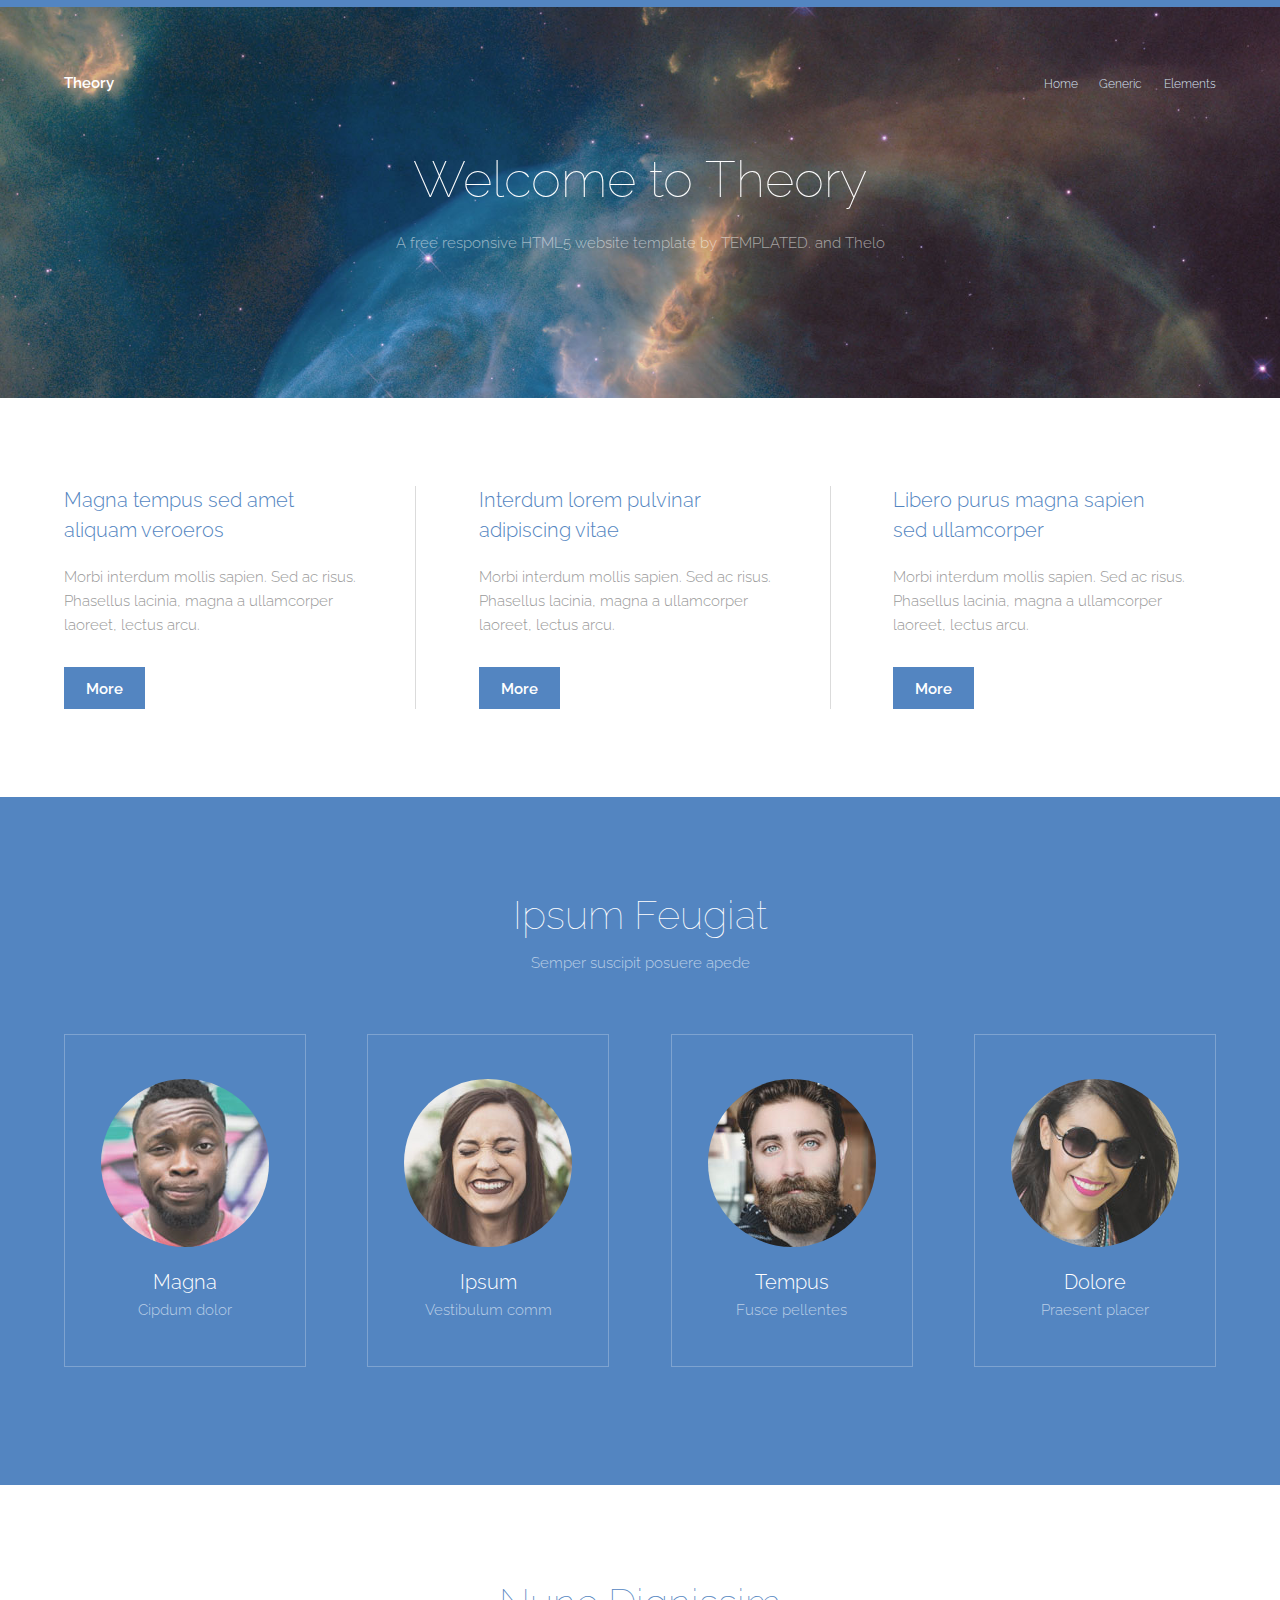
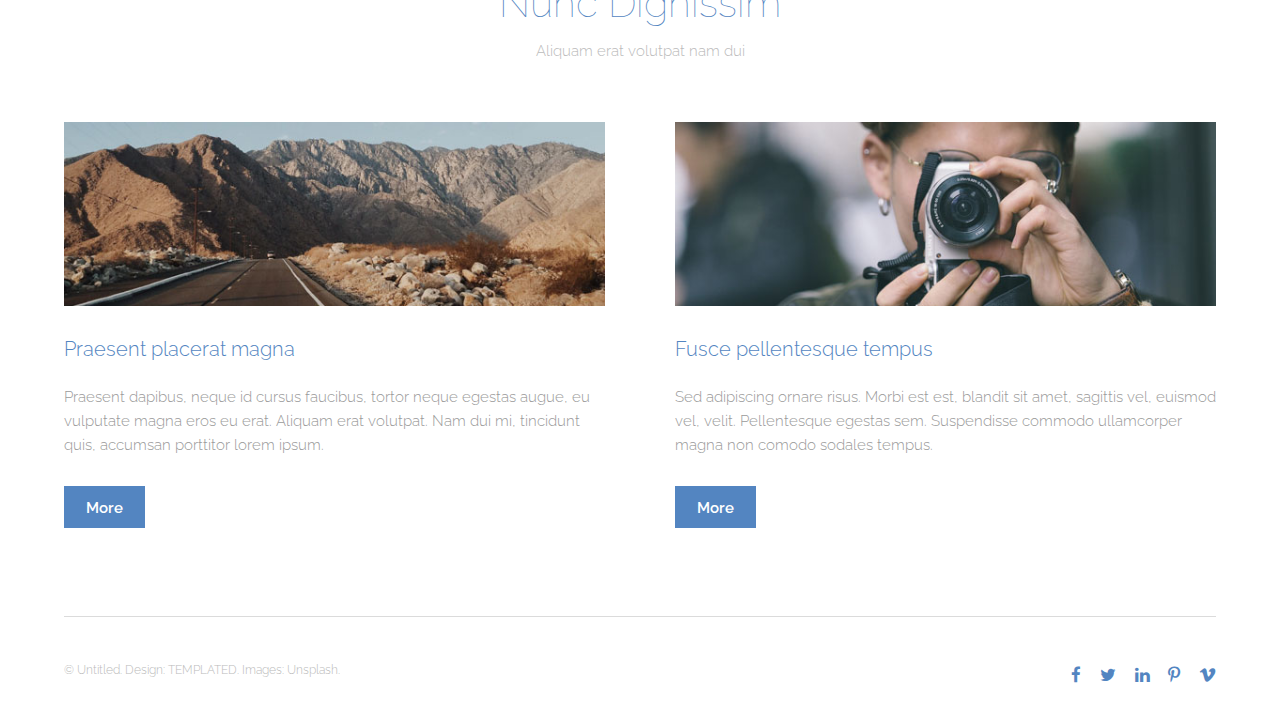
==== commit 519eb760: "Cambio de título y mensaje de bienvenida" ====
--- a/index.html
+++ b/index.html
@@ -6,7 +6,7 @@
 -->
 <html>
 	<head>
-		<title>Theory by TEMPLATED</title>
+		<title>Theory by TEMPLATED and Thelo</title>
 		<meta charset="utf-8" />
 		<meta name="viewport" content="width=device-width, initial-scale=1" />
 		<link rel="stylesheet" href="assets/css/main.css" />
@@ -29,7 +29,7 @@
 		<!-- Banner -->
 			<section id="banner">
 				<h1>Welcome to Theory</h1>
-				<p>A free responsive HTML5 website template by TEMPLATED.</p>
+				<p>A free responsive HTML5 website template by TEMPLATED. and Thelo</p>
 			</section>
 
 		<!-- One -->
@@ -168,4 +168,4 @@
 			<script src="assets/js/main.js"></script>
 
 	</body>
-</html>+</html>
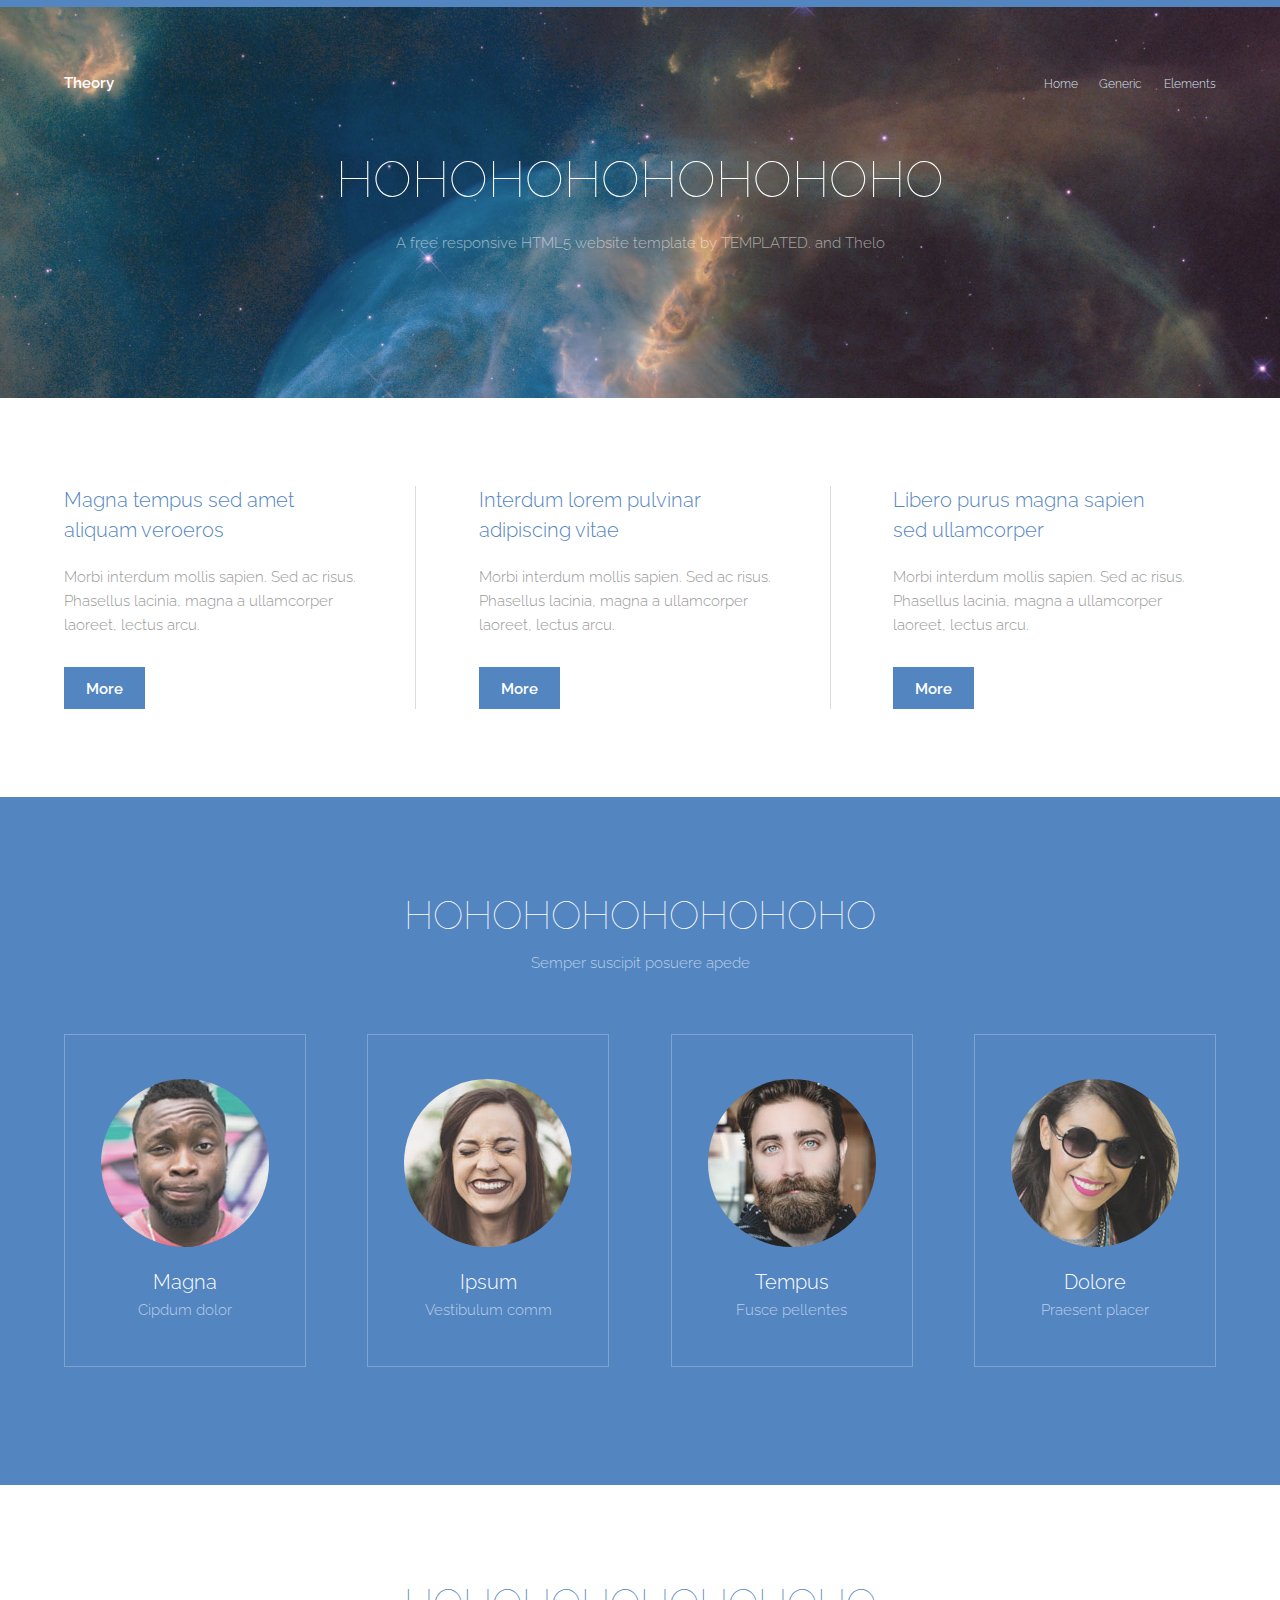
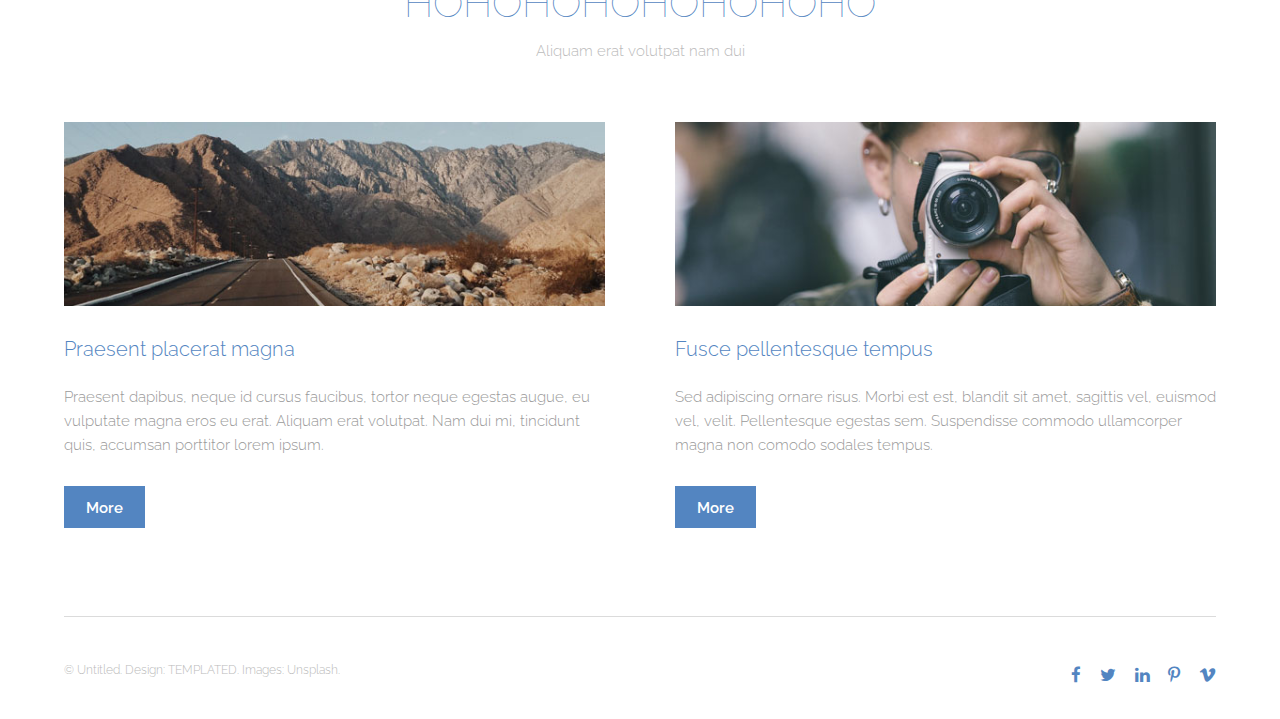
==== commit 97dd213f: "Cambios de cabeceras en página principal." ====
--- a/index.html
+++ b/index.html
@@ -6,7 +6,7 @@
 -->
 <html>
 	<head>
-		<title>Theory by TEMPLATED and Thelo</title>
+		<title>HOHOHOHOHOHOHOHO</title>
 		<meta charset="utf-8" />
 		<meta name="viewport" content="width=device-width, initial-scale=1" />
 		<link rel="stylesheet" href="assets/css/main.css" />
@@ -28,7 +28,7 @@
 
 		<!-- Banner -->
 			<section id="banner">
-				<h1>Welcome to Theory</h1>
+				<h1>HOHOHOHOHOHOHOHO</h1>
 				<p>A free responsive HTML5 website template by TEMPLATED. and Thelo</p>
 			</section>
 
@@ -71,7 +71,7 @@
 			<section id="two" class="wrapper style1 special">
 				<div class="inner">
 					<header>
-						<h2>Ipsum Feugiat</h2>
+						<h2>HOHOHOHOHOHOHOHO</h2>
 						<p>Semper suscipit posuere apede</p>
 					</header>
 					<div class="flex flex-4">
@@ -111,7 +111,7 @@
 			<section id="three" class="wrapper special">
 				<div class="inner">
 					<header class="align-center">
-						<h2>Nunc Dignissim</h2>
+						<h2>HOHOHOHOHOHOHOHO</h2>
 						<p>Aliquam erat volutpat nam dui </p>
 					</header>
 					<div class="flex flex-2">
--- a/assets/css/main.css
+++ b/assets/css/main.css
@@ -3064,4 +3064,11 @@
 			text-align: center;
 		}
 
-	}+	}
+
+	.servicios {
+		background-color: #fff;
+	}
+	.contacto {
+		background-color: #aaa;
+	}
